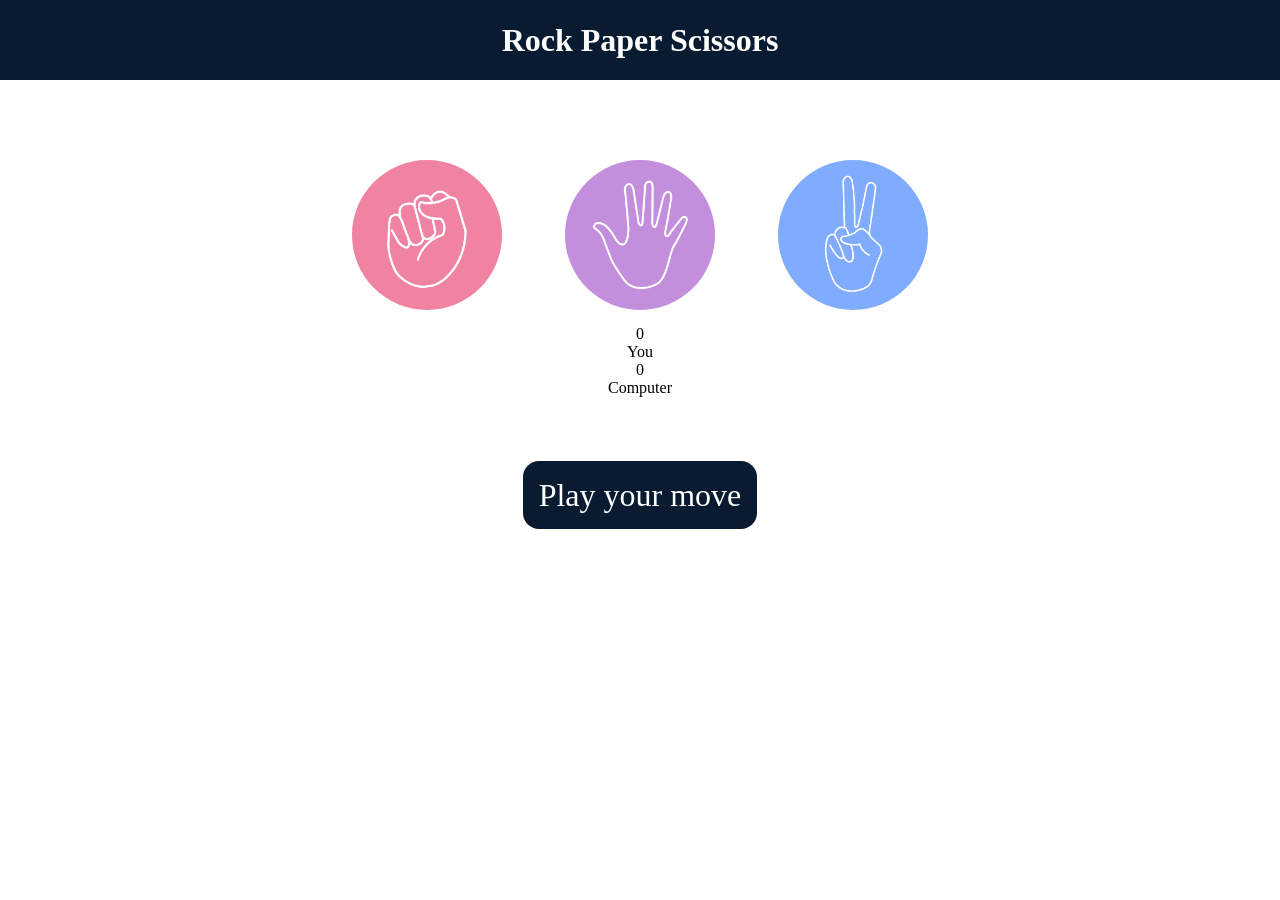
==== indes.html @ b1e8b212 "Add files via upload" ====
<!DOCTYPE html>
<html lang="en">

<head>
    <meta charset="UTF-8">
    <meta name="viewport" content="width=device-width, initial-scale=1.0">
    <title>Rock Paper Scissors</title>
    <link rel="stylesheet" href="style.css">
</head>

<body>
    <h1>
        Rock Paper Scissors
    </h1>
    <div id="choices">

        <div class="choice" id="rock">
            <img src="rock.png">
        </div>

        <div class="choice" id="paper">
            <img src="paper.png">
        </div>

        <div class="choice" id="scissors">
            <img src="scissors.png">
        </div>

    </div>

    <div id="score-board">

        <div class="score">
            <p id="user-score">
                0
            </p>
            <p>
                You
            </p>
        </div>

        <div class="score">
            <p id="conp-score">
                0
            </p>
            <p>
                Computer
            </p>
        </div>

    </div>

    <div class="msg-container">
        <p id="msg">
            Play your move
        </p>
    </div>

    <script src="script.js">

    </script>
</body>

</html>
---- style.css ----
* {
    margin: 0;
    padding: 0;
    text-align: center;
}

h1 {
    background-color: #081b31;
    color: #fff;
    height: 5rem;
    line-height: 5rem;
}

.choice {
    height: 165px;
    width: 165px;
    border-radius: 50%;
}

.choice:hover {
    cursor: pointer;
    background-color: #081b31;
}

img {
    height: 150px;
    width: 150px;
    object-fit: cover;
    border-radius: 50%;
}

#choices {
    display: flex;
    justify-content: center;
    align-items: center;
    gap: 3rem;
    margin-top: 5rem;
}

.score-board {
    display: flex;
    justify-content: center;
    align-items: center;
    font-size: 2rem;
    margin-top: 3rem;
    gap: 5rem;
}

.msg-container {
    margin-top: 5rem;
}

#msg {
    background-color: #081b31;
    color: #fff;
    font-size: 2rem;
    display: inline;
    padding: 1rem;
    border-radius: 1rem;
}
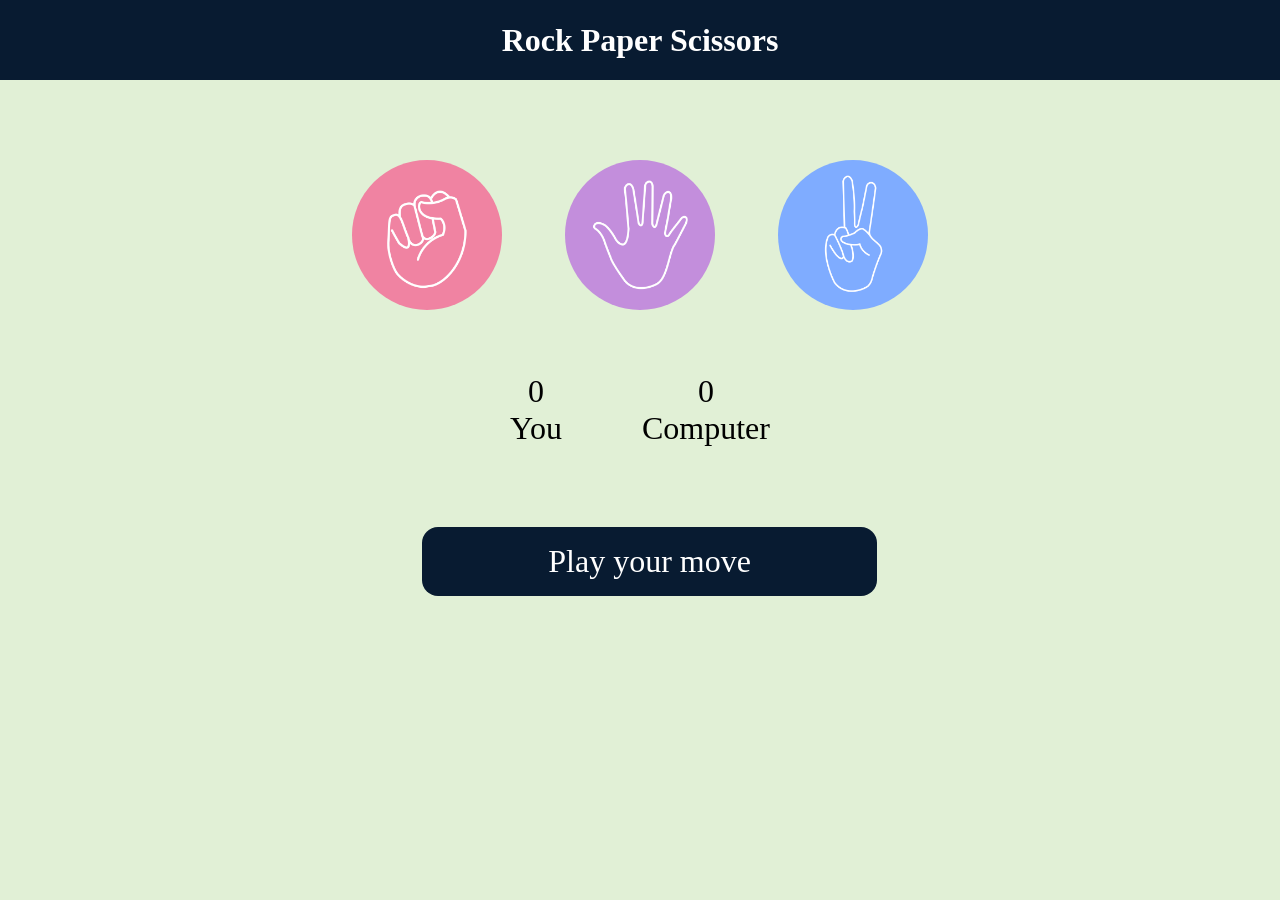
==== commit 0d326471: "Add files via upload" ====
--- a/indes.html
+++ b/indes.html
@@ -40,7 +40,7 @@
         </div>
 
         <div class="score">
-            <p id="conp-score">
+            <p id="comp-score">
                 0
             </p>
             <p>
--- a/style.css
+++ b/style.css
@@ -2,6 +2,12 @@
     margin: 0;
     padding: 0;
     text-align: center;
+}
+
+body{
+    background-color: #e1f0d6;
+    display: flex;
+    flex-direction: column;
 }
 
 h1 {
@@ -19,7 +25,11 @@
 
 .choice:hover {
     cursor: pointer;
-    background-color: #081b31;
+}
+
+img:hover{
+    box-shadow: 0 0 30px #00ffcc;
+    transform: scale(1.1);
 }
 
 img {
@@ -27,6 +37,7 @@
     width: 150px;
     object-fit: cover;
     border-radius: 50%;
+    transition: box-shadow 0.4s ease-in-out, transform 0.3s ease-in-out;
 }
 
 #choices {
@@ -37,7 +48,7 @@
     margin-top: 5rem;
 }
 
-.score-board {
+#score-board {
     display: flex;
     justify-content: center;
     align-items: center;
@@ -54,7 +65,8 @@
     background-color: #081b31;
     color: #fff;
     font-size: 2rem;
-    display: inline;
+    width: 33%;
+    margin-left: 33%;
     padding: 1rem;
     border-radius: 1rem;
 }
